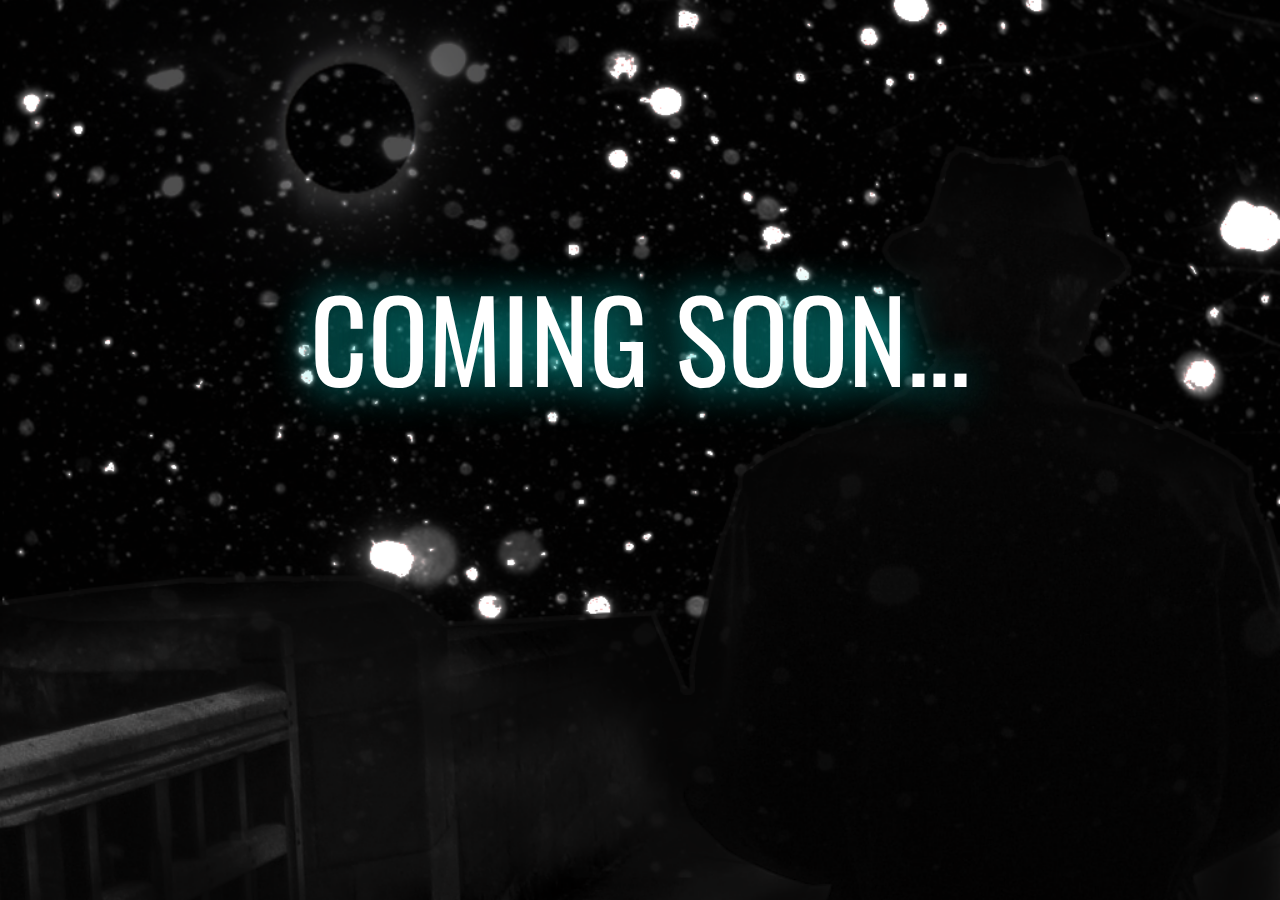
==== index.html @ 55757129 "1st commit" ====
<!DOCTYPE html>
<html>
<head>
<meta charset="utf-8">
<title>PR0J3C7 SN0VV</title>
<meta name="description" content="Проект по Прикладному ПО от группы НИ-301. 2016 год.">
<meta name="keywords" content="супер, отличный сайт, идеальный проект, волшебные студенты, отлично, здорово, горячий 2016, новый, хорошо, нормально">
<link rel="shortcut icon" href="img/icon.png" type="image/png"/>

<link href="https://fonts.googleapis.com/css?family=Oswald" rel="stylesheet">
<link rel="stylesheet" href="css/styles.css" type="text/css" />
</head>
<body>
<div id="welcome-wrapper">
<div class="welcome">
<a href="info.html">COMING SOON...</a>
</div>
</div>
</body>
</html>

<!-- CHAT
фсем чмоке в етом чяте
-->
---- css/styles.css ----
body {
	position: relative;
	background-size: 100vw;
	background-image: url(../img/bckgrnd.png);
	background-repeat: no-repeat;
	background-position: center-top;
	background-attachment: fixed;
}


#welcome-wrapper {
	position: relative;
	height: 100%;
	width: 100%;
	text-align: center;
	margin-top: 20%;
}

.welcome a {
	position: relative;
	text-decoration: none;
	font-size: 7em;
	font-family: 'Oswald', sans-serif;
	color: white;
	-moz-text-shadow:0 0 10px #c00; 
	-webkit-text-shadow:0 0 10px #c00; 
	text-shadow:0 0 40px rgba(8, 217, 212, 0.9);
	-webkit-transition: all 0.5s ease;
	opacity: 1;
}

.welcome a:hover{
	opacity: 0.6;
}

.info {
	position: absolute;
	margin-top: 5%;
}

.crew {
	height: 100vh;
	margin-top: 17vh;
	margin-left: -10em;
}

.crew dl {
	font-family: 'Roboto Condensed', sans-serif;
	color: #eee;
	padding: 6%;
	opacity: 0.6;
	-webkit-transition: all 0.4s ease;
}

.crew dt {
	padding-top: 0.666em;
	display: inline-block;
	width: 50%;
	text-align: right;
	font-size: 1.2em;
}

.crew dd {
	padding-left: 2em;
	width: 50%;
	display: inline;
	text-align: left;
	font-size: 1.8em;
}

.crew dl:hover{
	opacity: 0.9;
}

.non-crew {
	margin-left: 15%; 
	margin-bottom: 5%;
}

.down-column {
	height: 100vh;
	color: #eee;
	font-family: 'Press Start 2P', cursive;
}

.down-column ul{ 
	text-transform: lowercase;
	text-align: justify;
	font-size: 1.6em;
	font-family: 'Roboto Condensed', sans-serif;
	opacity: 0.6; 
	-webkit-transition: all 0.5s ease;
}

.down-column ul:hover{
	opacity: 0.9;
}

/*
гарно...
*/
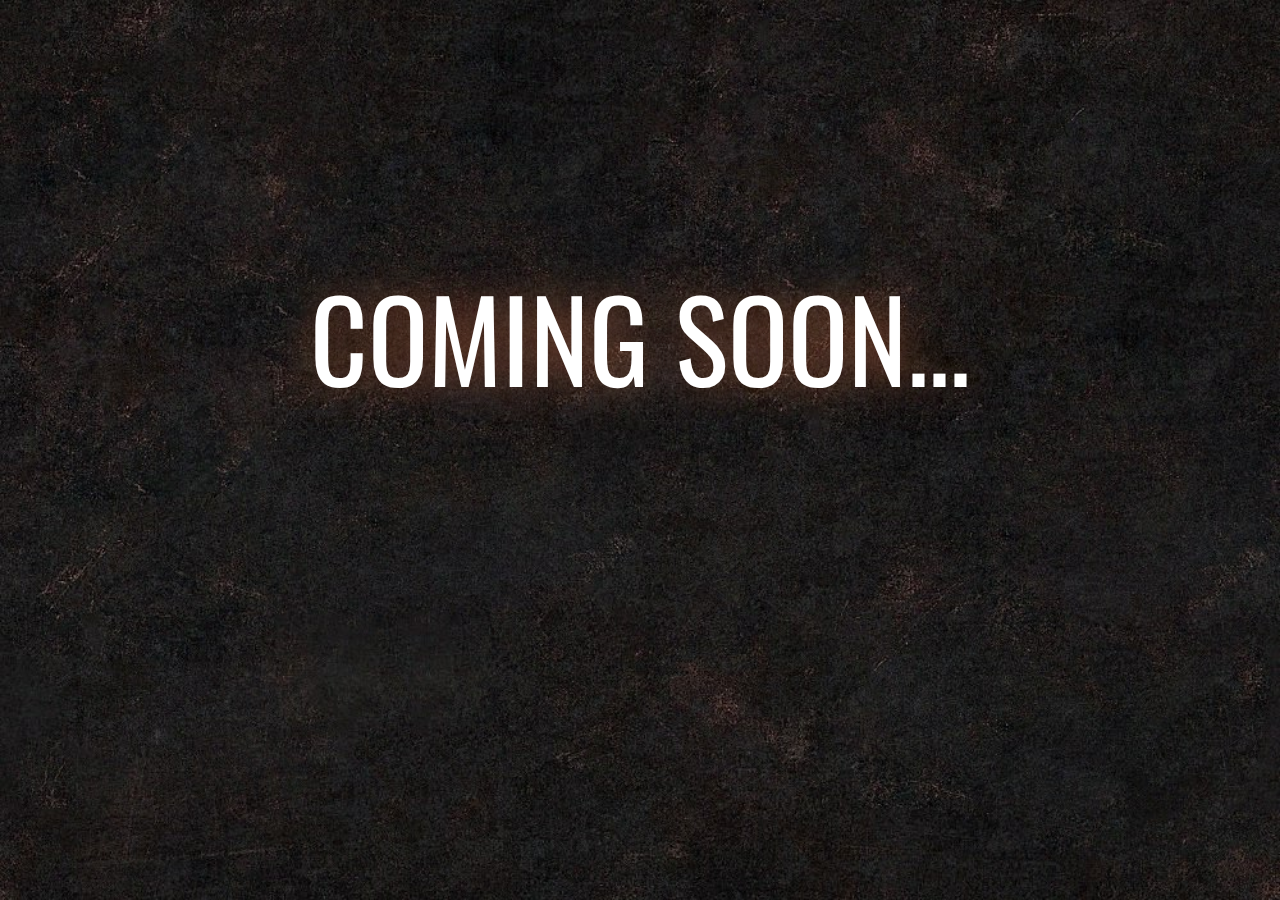
==== commit 1d340398: "FINAL final" ====
--- a/index.html
+++ b/index.html
@@ -2,10 +2,10 @@
 <html>
 <head>
 <meta charset="utf-8">
+<meta name="viewport" content="width=device-width initial-scale=1">
 <title>PR0J3C7 SN0VV</title>
 <meta name="description" content="Проект по Прикладному ПО от группы НИ-301. 2016 год.">
 <meta name="keywords" content="супер, отличный сайт, идеальный проект, волшебные студенты, отлично, здорово, горячий 2016, новый, хорошо, нормально">
-<link rel="shortcut icon" href="img/icon.png" type="image/png"/>
 
 <link href="https://fonts.googleapis.com/css?family=Oswald" rel="stylesheet">
 <link rel="stylesheet" href="css/styles.css" type="text/css" />
--- a/css/styles.css
+++ b/css/styles.css
@@ -1,12 +1,8 @@
 body {
-	position: relative;
-	background-size: 100vw;
-	background-image: url(../img/bckgrnd.png);
-	background-repeat: no-repeat;
-	background-position: center-top;
+	background-image: url(../img/bckgrnd.jpg);
 	background-attachment: fixed;
+	background-size: cover;
 }
-
 
 #welcome-wrapper {
 	position: relative;
@@ -24,7 +20,7 @@
 	color: white;
 	-moz-text-shadow:0 0 10px #c00; 
 	-webkit-text-shadow:0 0 10px #c00; 
-	text-shadow:0 0 40px rgba(8, 217, 212, 0.9);
+	text-shadow:0 0 40px rgba(144, 77, 48, 0.9);
 	-webkit-transition: all 0.5s ease;
 	opacity: 1;
 }
@@ -41,7 +37,7 @@
 .crew {
 	height: 100vh;
 	margin-top: 17vh;
-	margin-left: -10em;
+	margin-left: -7em;
 }
 
 .crew dl {
@@ -50,6 +46,10 @@
 	padding: 6%;
 	opacity: 0.6;
 	-webkit-transition: all 0.4s ease;
+}
+
+.crew dl:hover {
+	opacity: 0.9;
 }
 
 .crew dt {
@@ -68,13 +68,22 @@
 	font-size: 1.8em;
 }
 
-.crew dl:hover{
-	opacity: 0.9;
-}
-
-.non-crew {
-	margin-left: 15%; 
-	margin-bottom: 5%;
+@media(max-width: 720px){
+	.welcome a{
+		font-size: 20vw;
+	}
+	.crew {
+		margin-top: 0;
+		margin-left: 3%;
+		padding: none;
+	}
+	.crew dt,
+	.crew dd {
+		padding: none;
+		width: 100%;
+		display: inline-block;
+		text-align: left;
+	}
 }
 
 .down-column {
@@ -83,7 +92,11 @@
 	font-family: 'Press Start 2P', cursive;
 }
 
-.down-column ul{ 
+.down-column h2 {
+	padding-bottom: 0.8em;
+}
+
+.down-column ul{
 	text-transform: lowercase;
 	text-align: justify;
 	font-size: 1.6em;
@@ -94,8 +107,4 @@
 
 .down-column ul:hover{
 	opacity: 0.9;
-}
-
-/*
-гарно...
-*/+}